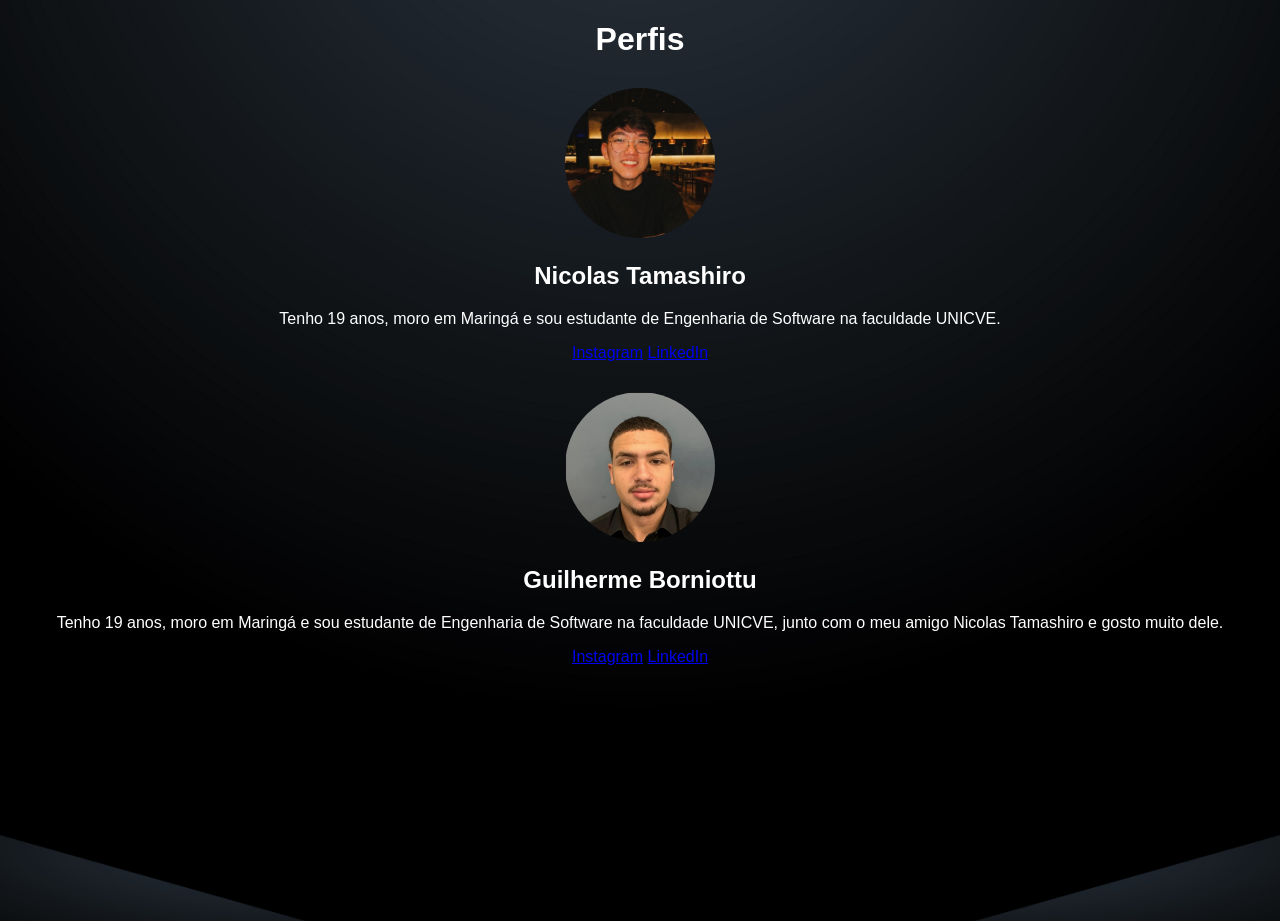
==== Ex2/index.html @ 258e74cc "Ex2 - Página de Pefil" ====
<!DOCTYPE html>
<html lang="en">
<head>
    <meta charset="UTF-8">
    <meta name="viewport" content="width=device-width, initial-scale=1.0">
    <title>Document</title>
    <link rel="stylesheet" href="style.css">
</head>
<body>
    <h1>Perfis</h1>

    <!-- Perfil Nicolas Tamashiro -->
    <div class="perfil">
        <img src="WhatsApp Image 2026-04-08 at 23.40.27.jpeg" alt="Nicolas">
        <h2>Nicolas Tamashiro</h2>
        <p>Tenho 19 anos, moro em Maringá e sou estudante de Engenharia de Software na faculdade UNICVE.</p>
        <a href="https://www.instagram.com/nicolastamashiro/">Instagram</a>
        <a href="https://www.linkedin.com/in/nicolastamashiro-997692335/">LinkedIn</a>
    </div>

        <!-- Perfil Guilherme Boniottu -->
    <div class="perfil">
        <img src="WhatsApp Image 2026-04-08 at 23.37.01.jpeg" alt="Guilherme">
        <h2>Guilherme Borniottu</h2>
        <p>Tenho 19 anos, moro em Maringá e sou estudante de Engenharia de Software na faculdade UNICVE, junto com o meu amigo Nicolas Tamashiro e gosto muito dele.</p>
        <a href="https://www.instagram.com/guilherme_borniotto/">Instagram</a>
        <a href="https://www.linkedin.com/in/guilherme-borniotto/">LinkedIn</a>
    </div>
</body>
</html>
---- Ex2/style.css ----
/* Estilo para a página */
body {
    text-align: center;
    font-family: Arial;
}

/* Alterado a cor do texto */
p {
    color: white;

}

/* Alterado a cor do titulo */
h1 {
    color: white;
}

h2 {
    color: white;
}

.perfil {
    margin: 30px;
}

img {
    width: 150px;
    height: 150px;       
    border-radius: 50%;
    object-fit: cover;    
}

body {
    background-image: url('rfggsa_8.jpg');
    background-size: cover;
    background-position: center;
    background-repeat: no-repeat;
    margin: 0;
    height: 100vh;
}
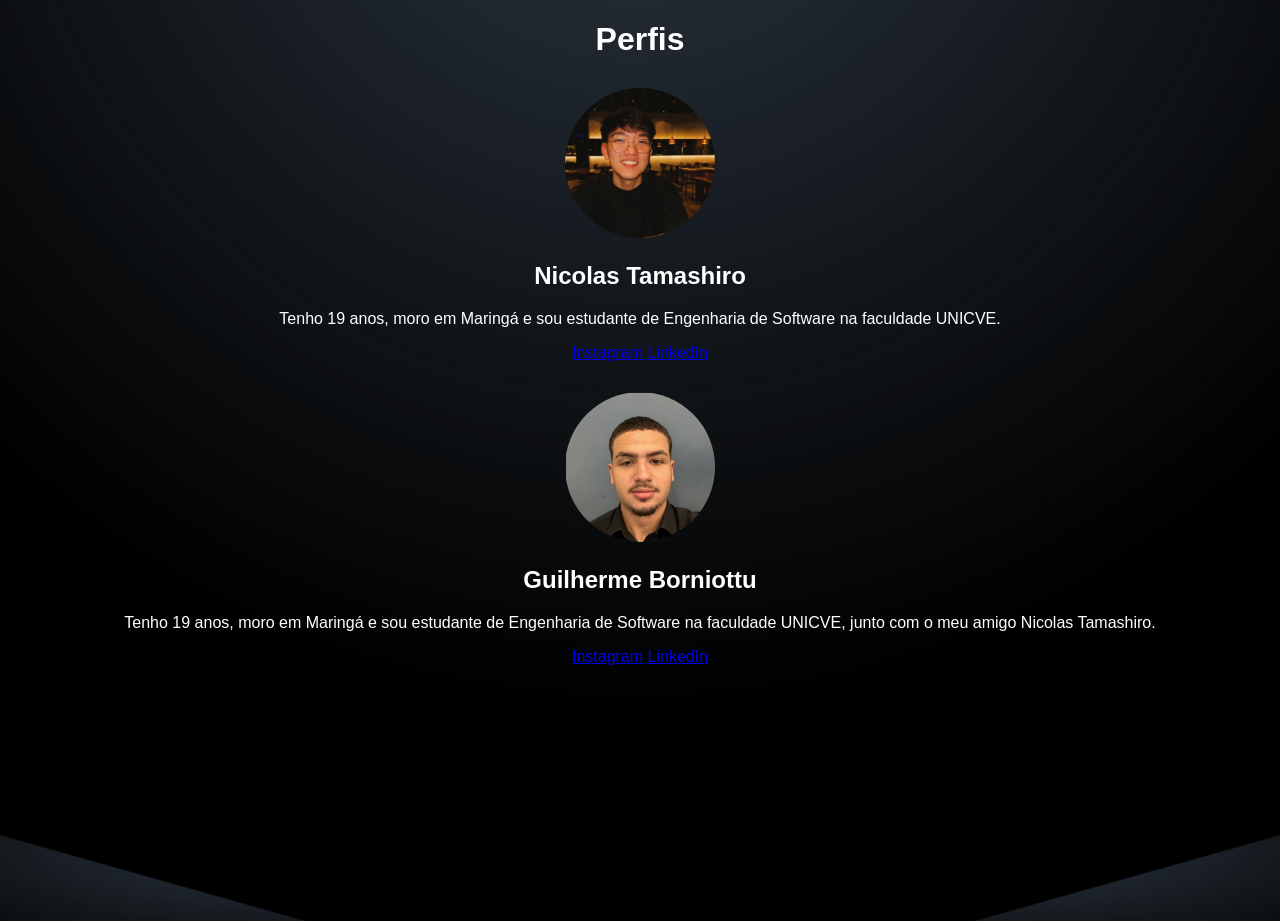
==== commit dfc8d3c6: "Ex2 - Página de Perfil" ====
--- a/Ex2/index.html
+++ b/Ex2/index.html
@@ -22,7 +22,7 @@
     <div class="perfil">
         <img src="WhatsApp Image 2026-04-08 at 23.37.01.jpeg" alt="Guilherme">
         <h2>Guilherme Borniottu</h2>
-        <p>Tenho 19 anos, moro em Maringá e sou estudante de Engenharia de Software na faculdade UNICVE, junto com o meu amigo Nicolas Tamashiro e gosto muito dele.</p>
+        <p>Tenho 19 anos, moro em Maringá e sou estudante de Engenharia de Software na faculdade UNICVE, junto com o meu amigo Nicolas Tamashiro.</p>
         <a href="https://www.instagram.com/guilherme_borniotto/">Instagram</a>
         <a href="https://www.linkedin.com/in/guilherme-borniotto/">LinkedIn</a>
     </div>
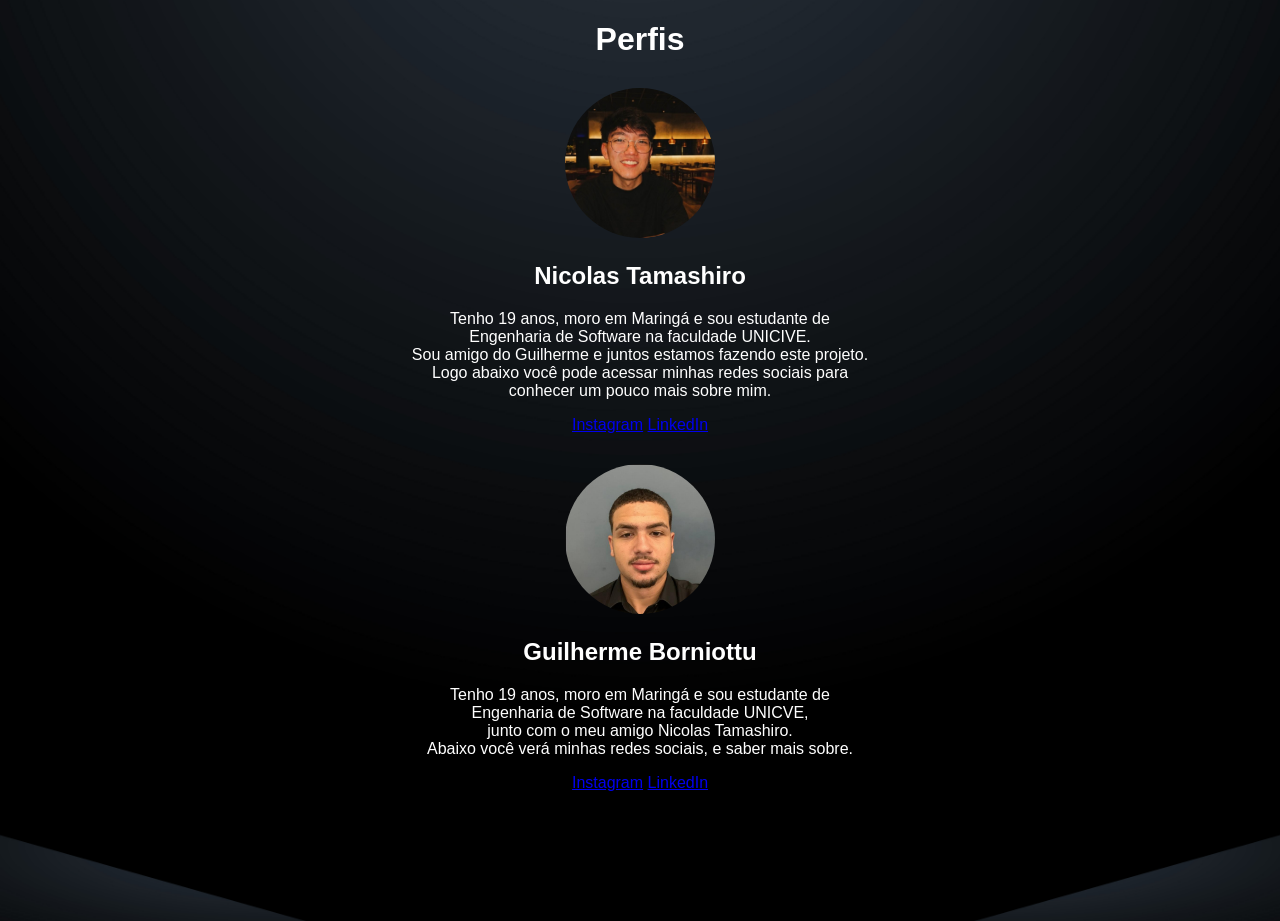
==== commit 6e933b01: "Ex2 - Página de Perfil" ====
--- a/Ex2/index.html
+++ b/Ex2/index.html
@@ -13,7 +13,13 @@
     <div class="perfil">
         <img src="WhatsApp Image 2026-04-08 at 23.40.27.jpeg" alt="Nicolas">
         <h2>Nicolas Tamashiro</h2>
-        <p>Tenho 19 anos, moro em Maringá e sou estudante de Engenharia de Software na faculdade UNICVE.</p>
+     <p>
+        Tenho 19 anos, moro em Maringá e sou estudante de<br>
+        Engenharia de Software na faculdade UNICIVE.<br>
+        Sou amigo do Guilherme e juntos estamos fazendo este projeto. <br>
+        Logo abaixo você pode acessar minhas redes sociais para <br>
+        conhecer um pouco mais sobre mim.
+    </p>
         <a href="https://www.instagram.com/nicolastamashiro/">Instagram</a>
         <a href="https://www.linkedin.com/in/nicolastamashiro-997692335/">LinkedIn</a>
     </div>
@@ -22,7 +28,11 @@
     <div class="perfil">
         <img src="WhatsApp Image 2026-04-08 at 23.37.01.jpeg" alt="Guilherme">
         <h2>Guilherme Borniottu</h2>
-        <p>Tenho 19 anos, moro em Maringá e sou estudante de Engenharia de Software na faculdade UNICVE, junto com o meu amigo Nicolas Tamashiro.</p>
+        <p>Tenho 19 anos, moro em Maringá e sou estudante de <br>
+            Engenharia de Software na faculdade UNICVE, <br>
+            junto com o meu amigo Nicolas Tamashiro. <br>
+            Abaixo você verá minhas redes sociais, e saber mais sobre.
+        </p>
         <a href="https://www.instagram.com/guilherme_borniotto/">Instagram</a>
         <a href="https://www.linkedin.com/in/guilherme-borniotto/">LinkedIn</a>
     </div>
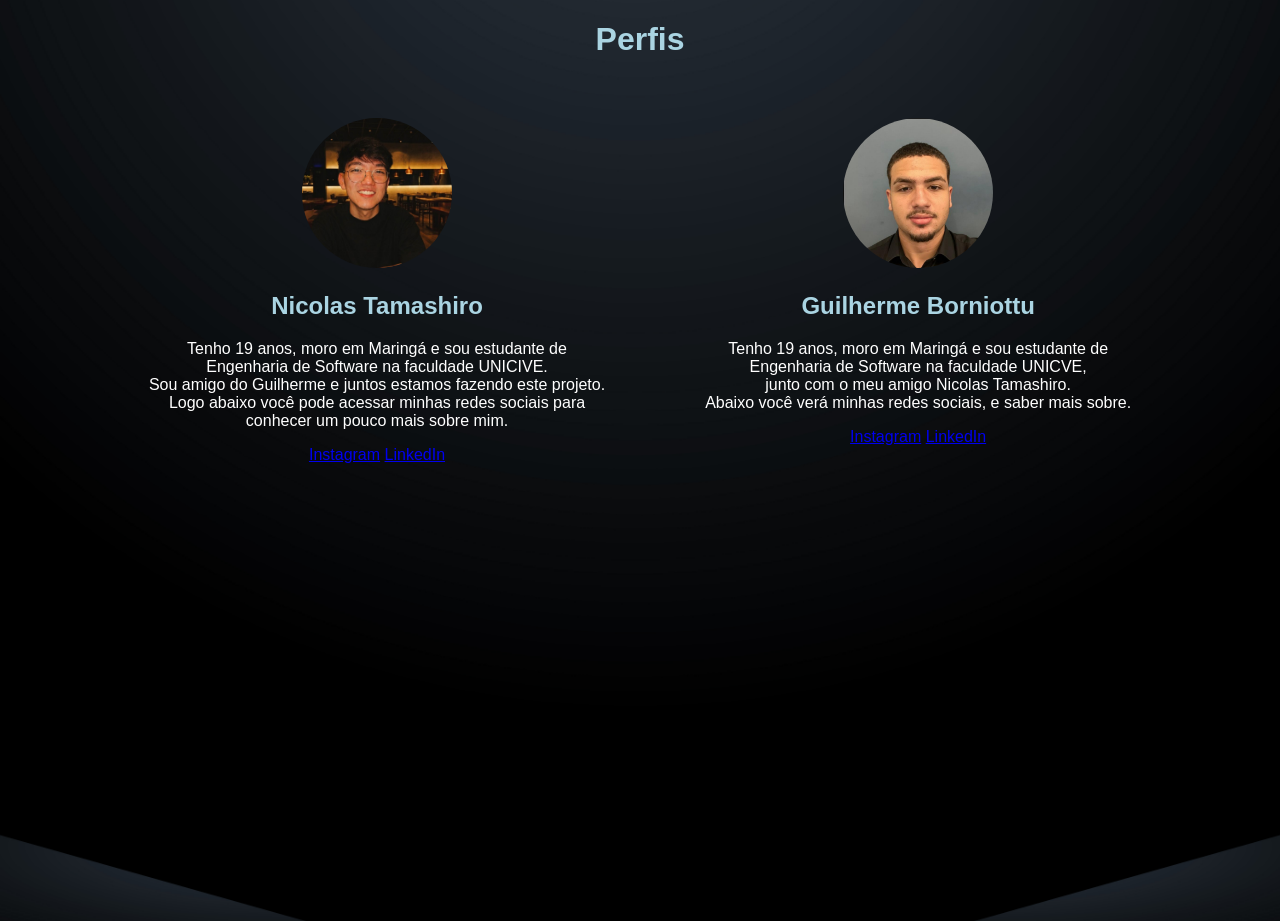
==== commit 17407d85: "Ex2 - Página de Perfil" ====
--- a/Ex2/index.html
+++ b/Ex2/index.html
@@ -10,7 +10,9 @@
     <h1>Perfis</h1>
 
     <!-- Perfil Nicolas Tamashiro -->
-    <div class="perfil">
+    <div class="container-perfis">
+
+        <div class="perfil">
         <img src="WhatsApp Image 2026-04-08 at 23.40.27.jpeg" alt="Nicolas">
         <h2>Nicolas Tamashiro</h2>
      <p>
@@ -36,5 +38,6 @@
         <a href="https://www.instagram.com/guilherme_borniotto/">Instagram</a>
         <a href="https://www.linkedin.com/in/guilherme-borniotto/">LinkedIn</a>
     </div>
+    </div>
 </body>
 </html>
--- a/Ex2/style.css
+++ b/Ex2/style.css
@@ -12,11 +12,18 @@
 
 /* Alterado a cor do titulo */
 h1 {
-    color: white;
+    color: #aad4e2;
 }
 
 h2 {
-    color: white;
+    color: #aad4e2;
+}
+
+.container-perfis {
+    display: flex;
+    justify-content: center; /* centraliza */
+    gap: 40px; /* espaço entre eles */
+    margin-top: 30px;
 }
 
 .perfil {
